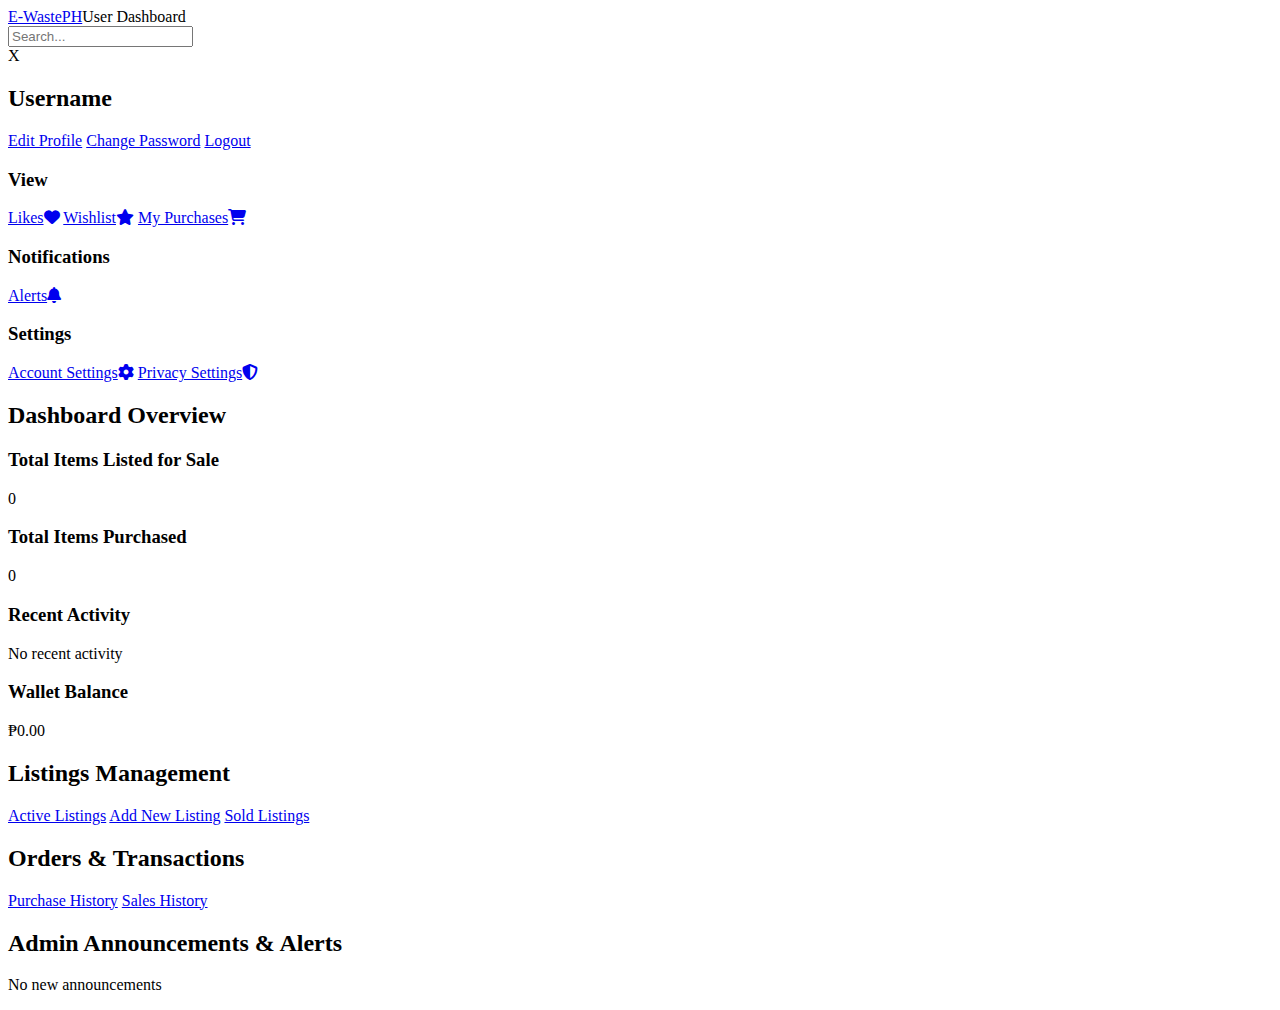
==== src/pages/userdash.html @ eba9b056 "Fix the folders" ====
<!DOCTYPE html>
<html lang="en">
<head>
    <meta charset="UTF-8">
    <meta name="viewport" content="width=device-width, initial-scale=1.0">
    <title>E-WastePH User Dashboard</title>
    <link rel="stylesheet" href="ewasteWeb.css">
    <link rel="stylesheet" href="https://cdnjs.cloudflare.com/ajax/libs/font-awesome/6.4.2/css/all.min.css">
</head>
<body>
    <header>
        <div style="display: flex; align-items: center;">
            <a href="#" class="logo">E-WastePH</a>
            <span class="dashboard-title">User Dashboard</span>
        </div>
        <input type="text" class="search-bar" placeholder="Search...">
    </header>
    
    <div class="userDashSec">
    <div class="container">
        <!-- Sidebar -->
        <aside class="sidebar">
            <!-- Profile Card -->
            <div class="profile-card">
                <div class="profile-image">
                    <div class="profile-image-placeholder">X</div>
                </div>
                <div class="profile-details">
                    <h2 class="username">Username</h2>
                    <a href="#" class="profile-link">Edit Profile</a>
                    <a href="#" class="profile-link">Change Password</a>
                    <a href="#" class="profile-link">Logout</a>
                </div>
            </div>
            
            <!-- Sidebar Menu -->
            <div class="sidebar-menu">
                <div class="sidebar-menu-section">
                    <h3 class="section-title">View</h3>
                    <a href="#" class="sidebar-link">Likes<i class="fas fa-heart"></i></a>
                    <a href="#" class="sidebar-link">Wishlist<i class="fas fa-star"></i></a>
                    <a href="#" class="sidebar-link">My Purchases<i class="fas fa-shopping-cart"></i></a>

                </div>
                <div class="sidebar-menu-section">
                    <h3 class="section-title">Notifications</h3>
                    <a href="#" class="sidebar-link">Alerts<i class="fas fa-bell"></i></a>
                </div>
                <div class="sidebar-menu-section">
                    <h3 class="section-title">Settings</h3>
                    <a href="#" class="sidebar-link">Account Settings<i class="fas fa-cog"></i></a>
                    <a href="#" class="sidebar-link">Privacy Settings<i class="fas fa-shield-alt"></i></a>
            </div>

        </aside>
        
        <!-- Main Content -->
        <main class="main-content">
            <!-- Dashboard Overview -->
            <section class="card dashboard-overview">
                <h2 class="card-header">Dashboard Overview</h2>
                <div class="stats-container">
                    <div class="stat-card">
                        <h3>Total Items Listed for Sale</h3>
                        <p id="totalListed">0</p>
                    </div>
                    <div class="stat-card">
                        <h3>Total Items Purchased</h3>
                        <p id="totalPurchased">0</p>
                    </div>
                </div>
                <div class="stats-container" style="margin-top: 15px;">
                    <div class="stat-card">
                        <h3>Recent Activity</h3>
                        <p id="recentActivity">No recent activity</p>
                    </div>
                    <div class="stat-card">
                        <h3>Wallet Balance</h3>
                        <p id="walletBalance">₱0.00</p>
                    </div>
                </div>
            </section>
            
            <!-- Widgets Grid -->
            <div class="widget-grid">
                <!-- Listings Management -->
                <section class="card">
                    <h2 class="card-header">Listings Management</h2>
                    <div class="listings-actions">
                        <a href="#" class="listings-action">Active Listings</a>
                        <a href="#" class="listings-action">Add New Listing</a>
                        <a href="#" class="listings-action">Sold Listings</a>
                    </div>
                </section>
            </div>
            
            <!-- Orders & Transactions -->
            <section class="card">
                <h2 class="card-header">Orders & Transactions</h2>
                <a href="#" class="listings-action">Purchase History</a>
                <a href="#" class="listings-action">Sales History</a>
            </section>
            
            <!-- Admin Announcements -->
            <section class="card">
                <h2 class="card-header">Admin Announcements & Alerts</h2>
                <div id="announcements">
                    <p>No new announcements</p>
                </div>
            </section>
        </main>
    </div>
    </div>
</body>
</html>
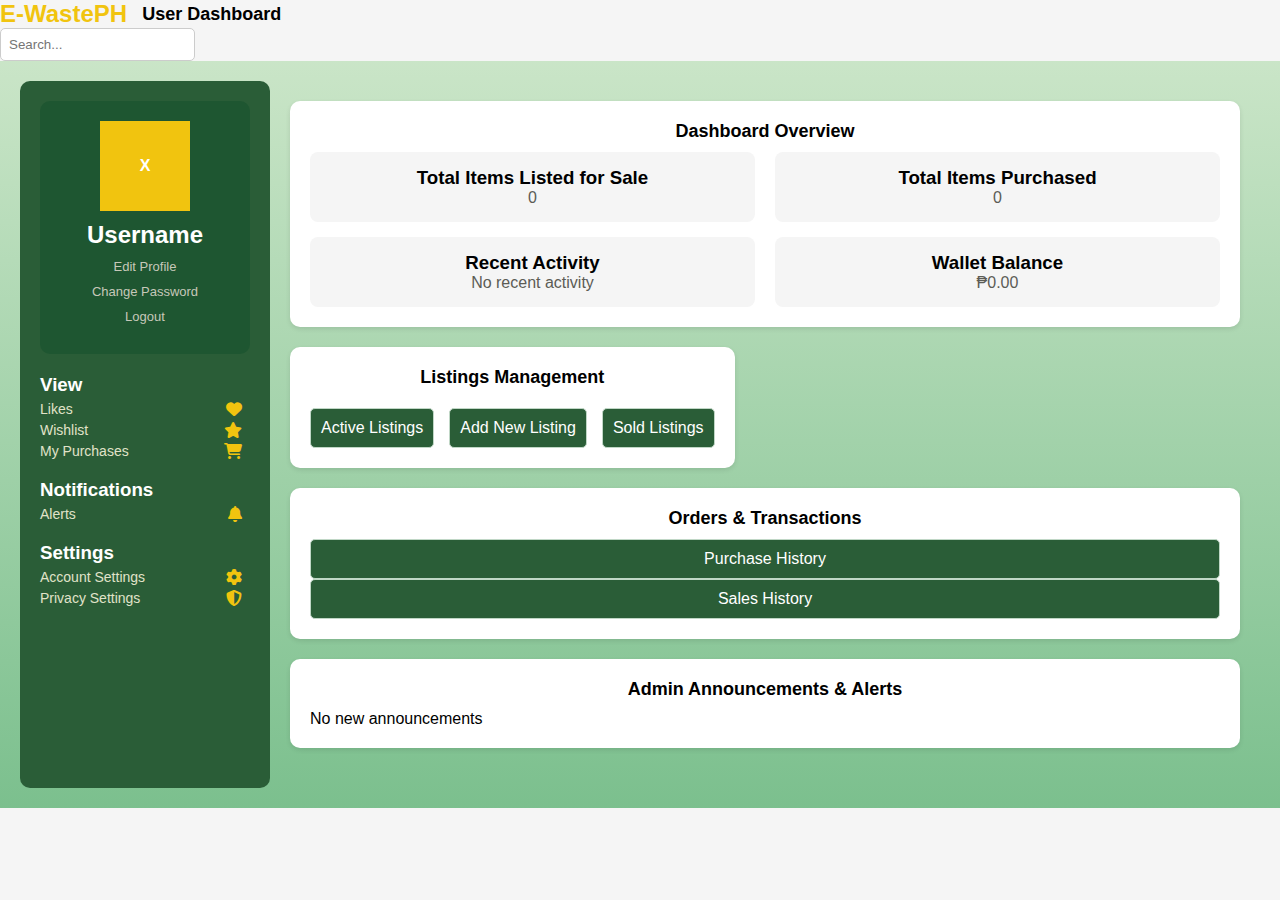
==== commit 889696f1: "All" ====
--- a/src/pages/userdash.html
+++ b/src/pages/userdash.html
@@ -4,7 +4,7 @@
     <meta charset="UTF-8">
     <meta name="viewport" content="width=device-width, initial-scale=1.0">
     <title>E-WastePH User Dashboard</title>
-    <link rel="stylesheet" href="ewasteWeb.css">
+    <link rel="stylesheet" href="../styles/ewasteWeb.css">
     <link rel="stylesheet" href="https://cdnjs.cloudflare.com/ajax/libs/font-awesome/6.4.2/css/all.min.css">
 </head>
 <body>
--- a/src/styles/ewasteWeb.css
+++ b/src/styles/ewasteWeb.css
@@ -0,0 +1,1104 @@
+
+* {
+    margin: 0;
+    padding: 0;
+    box-sizing: border-box;
+    font-family: "DM Sans", sans-serif;
+    scroll-behavior: smooth;
+    user-select: none;
+}
+
+body {
+    width: 100%;
+    height: 100%;
+    overflow-x: hidden;
+    margin: 0;
+    padding: 0;
+    background-color: #f5f5f5;
+}
+
+/* Navigation Bar */
+nav.navbar {
+    display: flex;
+    justify-content: space-between;
+    align-items: center;
+    background-color: #223527;
+    padding: 15px 5%;
+    position: fixed;
+    width: 100%;
+    height: 50px;
+    z-index: 999;
+    filter: drop-shadow(0 2px 4px rgba(0, 0, 0, 0.2));
+}
+
+nav .logo-container .logo img {
+    width: 200px;
+    padding-top: 10px;
+}
+button.logo {
+    background: none !important;
+    border: none !important;
+    padding: 0 !important; 
+    margin: 0 !important; 
+    cursor: pointer !important; 
+}
+
+
+
+.nav-links {
+    display: flex;
+    gap: 40px;
+    list-style: none;
+    padding-right: 35px;
+}
+
+.nav-links li a {
+    color: #e0e3c9;
+    text-decoration: none;
+    font-size: 16px;
+    font-family:'Poppins', sans-serif;
+    transition: color 0.3s;
+    margin-top: 5px;
+
+}
+
+.nav-links li a:hover {
+    color: #f1c40f;
+}
+
+/* Section Styles */
+section {
+    padding: 50px 5%;
+    text-align: center;
+}
+
+/* Home Section */
+#home {
+    height: 100vh;
+    background: linear-gradient(to bottom, rgba(25, 10, 10, 0.8), rgba(35, 68, 44, 0.7)),
+    url("/EWastePH/Public/images/bgheader.png") no-repeat center center/cover;
+    display: flex;
+    flex-direction: column;
+    justify-content: center;
+    align-items: center;
+    text-align: center;
+    color: #fff;
+}
+
+.text-box h1 {
+    font-family: "Jersey 10", serif;
+    font-size: 120px;
+    background: linear-gradient(to right, #c3c3b7, #f1c40f);
+    -webkit-text-fill-color: transparent;
+    -webkit-background-clip: text;
+}
+
+.text-box p {
+    font-size: 1.2rem;
+    margin: 20px 0;
+    color: #f1c40f;
+}
+
+.text-box .cta-buttons {
+    margin-top: 20px;
+}
+
+.text-box .btn {
+    display: inline-block;
+    padding: 18px 50px;
+    margin: 10px;
+    background: #2a5d37;
+    color: #fff;
+    border-radius: 30px;
+    font-family: "Jersey 10", serif;
+    text-decoration: none;
+    transition: background 0.3s;
+    font-size: 30px;
+}
+
+.text-box .btn:hover {
+    background: #f1c40f;
+    color: #2a5d37;
+    padding: 18px 50px;
+}
+
+/* About Us Section */
+.about-section {
+    margin: 100px 0 100px;
+}
+.about-section h2 {
+    font-size: 2.5rem;
+    color: #2a5d37;
+    margin-bottom: 20px;
+}
+
+.about-section p {
+    font-size: 1.1rem;
+    line-height: 1.6;
+    color: #555;
+    margin-bottom: 30px;
+}
+
+.mission-vision {
+    display: flex;
+    justify-content: space-around;
+    gap: 20px;
+    flex-wrap: wrap;
+    padding-top: 50px;
+}
+
+.mission, .vision {
+    background: #f5f5f5;
+    padding: 20px;
+    border-radius: 15px;
+    box-shadow: 0 2px 4px rgba(0, 0, 0, 0.1);
+    width: 100%;
+    max-width: 400px;
+    text-align: left;
+}
+
+.mission h3, .vision h3 {
+    font-size: 1.8rem;
+    color: #2a5d37;
+    margin-bottom: 10px;
+}
+
+.mission p, .vision p {
+    font-size: 1rem;
+    line-height: 1.5;
+    color: #555;
+    text-align: justify;
+}
+
+/*checkout*/
+
+
+/* Shop Section */
+.shop-header {
+    display: grid;
+    grid-template-columns: repeat(auto-fit, minmax(250px, 1fr));;
+    justify-items: center;
+}
+.section .shop-section{
+    margin-right: -75px;
+    margin-left: -75px;
+
+}
+.shop-section {
+    background: linear-gradient(#e8f5e9, #c8e6c9);
+    padding: 40px 5%;
+    text-align: center;
+    padding: 100px 50px;
+}
+
+.shop-section h2 {
+    font-size: 2.8rem;
+    color: #2a5d37;
+    margin-bottom: 30px;
+    font-family: "DM Sans", sans-serif;
+}
+
+.new-products, .all-products {
+    margin: 0 0 120px 0;
+}
+
+.new-products h3, .all-products h3{
+    font-size: 2rem;
+    color: #1e5631;
+    margin: 60px 0;
+    
+    font-family: "DM Sans", sans-serif;
+}
+.new-products p, .all-products p{
+    text-align: center;
+}
+
+.product-grid {
+    display: grid;
+    grid-template-columns: repeat(auto-fit, minmax(250px, 1fr));
+    gap: 25px;
+    justify-items: center;
+}
+
+.product-card {
+    background: #ffffff;
+    border-radius: 15px;
+    padding: 15px;
+    box-shadow: 0 4px 8px rgba(0, 0, 0, 0.1);
+    text-align: center;
+    transition: transform 0.3s ease, box-shadow 0.3s ease;
+    justify-content: space-between; 
+    height: 100%;
+    width: 250px;
+
+}
+.product-card h3{
+    margin-bottom: 0px;
+}
+
+.product-card:hover {
+    transform: translateY(-5px);
+    box-shadow: 0 8px 12px rgba(0, 0, 0, 0.15);
+}
+
+.product-card img {
+    width: 200px;
+    border-radius: 15px;
+    margin-bottom: -40px;
+    object-fit: cover;
+    mix-blend-mode: multiply;
+    filter: brightness(0) invert(1);
+    filter: drop-shadow(4px 6px 3px rgba(0, 0, 0, 0.262));
+    height: 200px; 
+    object-fit: contain; 
+}
+
+.product-card h3 {
+    font-size: 1.4rem;
+    color: #2a5d37;
+    margin-bottom: 10px;
+    font-family: "DM Sans", sans-serif;
+    min-height: 40px; 
+}
+
+.product-card p {
+    font-size: 1.2rem;
+    color: #555555;
+    margin-bottom: 15px;
+    font-family: "DM Sans", sans-serif;
+}
+
+.product-card .btn {
+    display: inline-block;
+    padding: 10px 20px;
+    margin-bottom: 20px;
+    background: #2a5d37;
+    color: #ffffff;
+    border-radius: 25px;
+    font-size: 1rem;
+    font-family: "DM Sans", sans-serif;
+    cursor: pointer;
+    transition: background 0.3s ease, color 0.3s ease;
+    border: none;
+}
+
+.product-card .btn:hover {
+    background: #f1c40f;
+    color: #2a5d37;
+}
+
+/* Show More Button */
+.show-more-container button{
+    margin-top: -200px;
+
+}
+
+.show-more-btn, show-more-btn a {
+    padding: 10px 30px;
+    background: #2a5d37;
+    color: #ffffff;
+    border-radius: 30px;
+    font-size: 1.2rem;
+    font-family: "DM Sans", sans-serif;
+    border: none;
+    cursor: pointer;
+    transition: background 0.3s ease, color 0.3s ease;
+    text-decoration: none;
+    font-style: normal;
+}
+
+.show-more-btn:hover {
+    background: #f1c40f;
+    color: #2a5d37;
+}
+/* FAQ Section */
+
+.faq {
+    display: flex;
+    flex-wrap: wrap;
+    align-items: flex-start;
+    padding: 40px 5%;
+    background: linear-gradient(#e5e8e8, #f0f4f4);
+    box-shadow: #52505042 6px 8px 10px 0px;
+}
+.faq-section {
+    margin: 100px 0 100px;
+    display: flex;
+    align-items: stretch;   
+}
+.faq-name{
+    flex: 0.5;
+    padding: 0 30px 0 0;
+    border-right: 2px solid #2a5d3786;
+    min-height: 100%;
+}
+
+
+
+.faq-header {
+    font-family: "DM Sans", sans-serif;
+    font-size: 36px;
+    color: #2a5d37;
+    margin-bottom: 15px;
+}
+
+.faq-welcome {
+    font-family: "DM Sans", sans-serif;
+    font-size: 18px;
+    color: #555;
+    line-height: 1.6;
+    text-align: justify;
+}
+
+.faq-box {
+    flex: 1;
+    padding: 20px 20px;
+}
+
+.faq-wrapper {
+    margin-bottom: 15px;
+    padding: 10px 15px;
+    border-bottom: 2px solid #2a5d37;
+}
+
+.faq-title {
+    font-family: "DM Sans", sans-serif;
+    font-size: 20px;
+    color: #2a5d37;
+    cursor: pointer;
+    display: flex;
+    justify-content: space-between; 
+    align-items: center;
+    transition: color 0.3s ease;
+}
+
+.faq-title i {
+    font-size: 16px;
+    transition: transform 0.3s ease;
+}
+
+.faq-title:hover {
+    color: #144022; 
+}
+
+.faq-trigger:checked + .faq-title i {
+    transform: rotate(90deg);
+}
+
+.faq-detail {
+    font-size: 16px;
+    color: #555;
+    margin-top: 10px;
+    line-height: 1.5;
+    max-height: 0;
+    overflow: hidden;
+    transition: max-height 0.3s ease;
+
+ 
+}
+
+.faq-detail ul li {
+    margin-left: 20px;
+}
+.faq-detail ul, p{
+    list-style: none;
+    text-align: left;
+}
+
+.faq-trigger {
+    display: none;
+}
+
+.faq-trigger:checked + .faq-title + .faq-detail {
+    max-height: 300px;
+}
+
+/* Contact Section */
+.contact-section {
+    margin: 100px 0 100px;
+    padding-bottom: 100px;
+}
+.contact-section h2 {
+    font-size: 2.5rem;
+    color: #2a5d37;
+    margin-bottom: 20px;
+}
+.contact-info{
+    text-align: justify;
+    margin-bottom: 30px;
+}
+.contact-info p {
+    font-size: 1rem;
+    color: #555;
+    margin-bottom: 5px;
+    text-align: center;
+}
+
+.contact-form {
+    max-width: 500px;
+    margin: 0 auto;
+    display: flex;
+    flex-direction: column;
+    gap: 10px;
+}
+
+.contact-form input, .contact-form textarea {
+    padding: 10px;
+    border: 1px solid #ccc;
+    border-radius: 5px;
+    font-size: 1rem;
+}
+
+.contact-form button {
+    padding: 10px;
+    background: #2a5d37;
+    color: #fff;
+    border-radius: 5px;
+    border: none;
+    font-size: 1rem;
+    cursor: pointer;
+    transition: background 0.3s;
+}
+
+.contact-form button:hover {
+    background: #f1c40f;
+    color: #2a5d37;
+}
+
+/* Back to Top Button */
+#upButton {
+    position: fixed;
+    bottom: 20px;
+    right: 20px;
+    background: #2a5d37;
+    color: #fff;
+    border: none;
+    border-radius: 50%;
+    padding: 15px 20px 15px 20px;
+    font-size: 18px;
+    cursor: pointer;
+    display: none;
+    box-shadow: 0 2px 5px rgba(0, 0, 0, 0.3);
+    transition: background 0.3s;
+}
+
+#upButton:hover {
+    background: #f1c40f;
+    color: #2a5d37;
+}
+
+/* Registration Section */
+.registration-success-container .logIn-seccess-container {
+    background: linear-gradient(to bottom, rgba(25, 10, 10, 0.8), rgba(42, 93, 55, 0.7)), url('/EWastePH/Public/images/tvbg_enhanced.jpg') center/cover;
+    height: 100vh;
+    display: flex;
+    align-items: center;
+    justify-content: center;
+}
+
+.registration-success-container1 {
+    background: #fff;
+    padding: 25px;
+    border-radius: 10px;
+    box-shadow: 0 8px 20px rgba(0, 0, 0, 0.3);
+    text-align: center; /* Center text elements */
+    display: flex;
+    flex-direction: column; /* Stack items vertically */
+    align-items: center; /* Ensures h2 and a are centered */
+    animation: fadeIn 0.5s ease-in-out;
+
+}
+.success-message {
+   
+}
+.success-message h2, a {
+    align-items: center;
+    text-align: center;
+}
+.success-message h2 {
+    color: #2A5D37; /* Deep green */
+    margin-bottom: 15px;
+    font-size: 30px;
+}
+
+.success-message a {
+    font-size: 19px;
+    display: inline-block;
+    background: #2A5D37;
+    color: #FFD700;
+    padding: 10px 18px;
+    border-radius: 5px;
+    text-decoration: none;
+    transition: 0.3s;
+    margin-top: 10px; /* Ensures spacing below h2 */
+}
+
+.success-message a:hover {
+    background: #FFD700;
+    color:#2A5D37;
+
+}
+
+/*user-preDash*/
+.mainmodal{
+    background: linear-gradient(to bottom, rgba(25, 10, 10, 0.8), rgba(42, 93, 55, 0.7)), url('/EWastePH/Public/images/tvbg_enhanced.jpg') center/cover;
+    height: 100vh;
+    display: flex;
+    align-items: center;
+    justify-content: center;
+}
+.modal-container {
+    position: fixed; 
+    top: 0;
+    left: 0;
+    width: 100%;
+    height: 100%;
+}
+
+.modal {
+    background-color: #ffffff;
+    border-radius: 10px;
+    box-shadow: 0 5px 15px rgba(0, 0, 0, 0.2);
+    width: 500px;
+    max-width: 90%;
+    overflow: hidden;
+    
+}
+
+.modal-header {
+    background-color: #f5f5f5;
+    padding: 20px;
+    border-bottom: 1px solid #dddddd;
+    display: flex;
+    justify-content: space-between;
+    align-items: center;
+}
+
+.modal-title {
+    font-size: 20px;
+    font-weight: bold;
+    color: #333333;
+}
+
+.close-button {
+    background-color: #ffffff;
+    border: 1px solid #dddddd;
+    border-radius: 50%;
+    width: 30px;
+    height: 30px;
+    display: flex;
+    justify-content: center;
+    align-items: center;
+    cursor: pointer;
+    font-size: 20px;
+    color: #999999;
+}
+
+.modal-body {
+    padding: 20px;
+}
+
+.instruction-text {
+    color: #666666;
+    margin-bottom: 15px;
+}
+
+.progress-bar-bg {
+    background-color: #eeeeee;
+    height: 8px;
+    border-radius: 4px;
+    margin-bottom: 5px;
+}
+
+.progress-bar {
+    background-color: #4285f4;
+    height: 100%;
+    border-radius: 4px;
+    width: 50%;
+}
+
+.progress-text {
+    font-size: 12px;
+    color: #666666;
+}
+
+.form-group {
+    margin-bottom: 20px;
+}
+
+.form-label {
+    display: block;
+    font-size: 14px;
+    font-weight: bold;
+    color: #39403c;
+    margin-bottom: 5px;
+}
+
+.form-control {
+    width: 100%;
+    height: 40px;
+    padding: 0 10px;
+    border: 1px solid #cccccc;
+    border-radius: 5px;
+    font-size: 14px;
+}
+
+.form-control.readonly {
+    background-color: #f5f5f5;
+    color: #666666;
+}
+
+.form-control::placeholder {
+    color: #999999;
+}
+
+.verified-badge {
+    float: right;
+    font-size: 12px;
+    color: #999999;
+}
+
+.two-column {
+    display: flex;
+    justify-content: space-between;
+    gap: 20px;
+}
+
+.column {
+    flex: 1;
+}
+
+.profile-picture-container {
+    display: flex;
+    flex-direction: column;
+    align-items: center;
+}
+
+.profile-picture-container input[type="submit"] {
+    border: 1px solid #cccccc;
+    border-radius: 5px;
+    padding: 15px;
+    display: flex;
+    margin-top: 10px;
+}
+.payment-method {
+    border: 1px solid #cccccc;
+    border-radius: 5px;
+    padding: 15px;
+    display: flex;
+    align-items: center;
+    margin-top: 10px;
+}
+
+.add-payment-icon {
+    width: 20px;
+    height: 20px;
+    border-radius: 50%;
+    background-color: #f5f5f5;
+    border: 1px solid #cccccc;
+    display: flex;
+    justify-content: center;
+    align-items: center;
+    font-size: 16px;
+    color: #999999;
+    margin-right: 15px;
+}
+
+.add-payment-text {
+    color: #999999;
+}
+
+.modal-footer {
+    padding: 20px;
+    display: flex;
+    justify-content: space-between;
+    align-items: center;
+}
+
+.required-fields-note {
+    font-size: 12px;
+    color: #999999;
+}
+
+.skip-link {
+    color: #8cc75e;
+    text-decoration: underline;
+    cursor: pointer;
+}
+
+.submit-button {
+    background-color: #69cd82;
+    color: #ffffff;
+    border: none;
+    border-radius: 20px;
+    padding: 10px 20px;
+    font-size: 16px;
+    font-weight: bold;
+    cursor: pointer;
+    transition: 0.3s;
+}
+
+.submit-button:hover {
+    background-color: #2a5d37;
+    color: #f1c40f;
+    transform: scale(1.05);
+ 
+}
+.skip-link:hover {
+    text-decoration: underline;
+    color: #2a5d37;
+}
+
+
+/* Profile Section */
+
+.profile-contents h2{
+    cursor:default;
+    user-select: none;
+}
+.profile-section {
+    background: linear-gradient(to bottom, rgba(25, 10, 10, 0.8), rgba(42, 93, 55, 0.7)), 
+    url('/EWastePH/Public/images/tvbg_enhanced.jpg') no-repeat center center/cover;
+    height: 100vh;
+    display: flex;
+    align-items: center;
+    justify-content: center;
+
+}
+
+.profile-contents {
+    background-color: rgba(13, 22, 17, 0.682);
+    padding: 30px;
+    width: 40vw;
+    border-radius: 15px;
+    box-shadow: 0px 4px 10px rgba(0, 0, 0, 0.3);
+
+}
+.profile-contents h2 {
+    font-family: "Jersey 25",sans-serif;
+    font-size: 30rem;
+}
+.continueAcc ul{
+    list-style: none;
+    color: #e5e8e8;
+}
+.continueAcc ul li{
+    margin: 10px 0;
+    font-family: "DM Sans", sans-serif;
+    display: flex;
+    align-items: center;  
+    gap: 10px; 
+    justify-content: center;
+}
+.profile-contents input {
+    width: 16rem;
+    padding: 12px;
+    margin: 8px 0;
+    border-radius: 5px;
+    font-size: 16px;
+    background-color: #D9D9D9;
+    box-shadow: inset 3px 2px 5px rgba(0, 0, 0, 0.251);
+    
+
+}
+.continueAcc label {
+    width: 100px; 
+    text-align: right; 
+}
+
+.logIn h2 {
+    font-size: 65px;
+    color: #fff;
+    text-align: center;
+    margin-bottom: 20px;
+}
+
+.logIn p {
+    text-align: center;
+    color: #bfbfbf;
+    font-style: italic;
+    padding-bottom: 1rem;
+}
+
+.logIn p a {
+    color: #00ffae;
+    text-decoration: none;
+}
+
+.logIn p a:hover {
+    text-decoration: underline;
+}
+
+.profile-contents .btn{
+    display: block;
+    width: 100%;
+    background-color: #2a5d37;
+    color: #fff;
+    padding: 10px;
+    border-radius: 5px;
+    cursor: pointer;
+    font-size: 18px;
+    transition: background-color 0.3s;
+    margin: 0 auto;
+    margin-top: 15px;
+}
+
+.btn:hover {
+    background-color: #f1c40f;
+    color: #2a5d37;
+}
+
+.hidden {
+    display: none;
+}
+
+/*UserDAsh*/
+.userDashSec{
+    background:linear-gradient(to bottom, rgba(191, 225, 188, 0.8), rgba(72, 169, 98, 0.7));
+    overflow: hidden;
+}
+
+.logo {
+    font-size: 24px;
+    font-weight: bold;
+    text-decoration: none;
+    color: #f1c40f;
+}
+
+.dashboard-title {
+    font-size: 18px;
+    margin-left: 15px;
+    font-weight: bold;
+}
+
+.search-bar {
+    padding: 8px;
+    border-radius: 5px;
+    border: 1px solid #ccc;
+}
+
+.container {
+    display: flex;
+    margin: 20px;
+}
+
+.sidebar {
+    width: 250px;
+    background: #2a5d37;
+    color: white;
+    padding: 20px;
+    border-radius: 10px;
+}
+.sidebar-link{
+    justify-content: space-between;
+}
+
+.profile-card {
+    text-align: center;
+    padding: 20px;
+    background: #1e5631;
+    border-radius: 10px;
+    align-items: center;
+}
+
+.profile-details {
+    margin-top: 10px;
+}
+
+.profile-details a {
+    margin-top: 10px;
+    color: #c6c8b9;
+    font-size: 13px;
+    display: block;
+    text-decoration: none;
+}
+
+.profile-image {
+    display: flex;
+    justify-content: center;
+    margin: 0 auto;
+}
+
+.profile-image-placeholder {
+    width: 90px;
+    height: 90px;
+    background: #f1c40f;
+    display: flex;
+    align-items: center;
+    justify-content: center;
+    font-weight: bold;
+}
+
+.profile-link {
+    display: block;
+    margin: 10px 0;
+    color: #f1c40f;
+    text-decoration: none;
+}
+
+.profile-link:hover {
+    color: #96a331;
+}
+
+.sidebar-menu-section h3 {
+    margin-top: 20px;
+}
+
+.sidebar-link {
+    display: flex;
+    align-items: center;
+    color: #e0e3c9;
+    text-decoration: none;
+    margin: 5px 0;
+    font-size: 14px;
+}
+
+.sidebar-link i {
+    margin-right: 8px;
+    font-size: 16px;
+    color: #f1c40f;
+}
+
+.sidebar-link:hover {
+    color: #f1c40f;
+}
+
+.main-content {
+    flex: 1;
+    padding: 20px;
+}
+
+.card {
+    background: white;
+    padding: 20px;
+    border-radius: 10px;
+    box-shadow: 0 2px 5px rgba(0, 0, 0, 0.1);
+    margin-bottom: 20px;
+}
+
+.card-header {
+    font-size: 18px;
+    font-weight: bold;
+    margin-bottom: 10px;
+}
+
+.stats-container {
+    display: flex;
+    gap: 20px;
+}
+
+.stat-card {
+    flex: 1;
+    background: #f5f5f5;
+    padding: 15px;
+    border-radius: 8px;
+    text-align: center;
+    margin: 0 auto;
+}
+
+.stat-card p {
+    text-align: center;
+    color: #5c5c55;
+}
+
+.listings-actions, .widget-grid {
+    display: flex;
+    gap: 15px;
+    flex-wrap: wrap;
+}
+
+.listings-actions {
+    margin-top: 20px;
+}
+
+.listings-action, .alerts-button {
+    display: block;
+    background: #2a5d37;
+    color: white;
+    padding: 10px;
+    text-align: center;
+    border-radius: 5px;
+    text-decoration: none;
+    transition: background 0.3s;
+    border: 1px solid #c0d7c6;
+}
+
+.listings-action:hover, .alerts-button:hover {
+    background: #f1c40f;
+    color: #2a5d37;
+}
+
+
+
+
+
+
+/* Footer Section */
+footer {
+    background: linear-gradient(to right, #909f56, #f1c40f);
+    color: #fff;
+    text-align: center;
+    padding: 20px 10px;
+    font-family: "DM Sans", sans-serif;
+    position: relative;
+    box-shadow: 0px -3px 5px rgba(0, 0, 0, 0.3);
+}
+
+footer p {
+    font-size: 14px;
+    margin-bottom: 10px;
+    text-align: center;
+}
+
+.footer-links {
+    margin: 10px 0;
+    display: flex;
+    justify-content: center;
+    gap: 15px;
+}
+
+.footer-links a {
+    color: #2a5d37;
+    text-decoration: none;
+    font-size: 14px;
+    transition: color 0.3s ease;
+}
+
+.footer-links a:hover {
+    color: #fff;
+    text-decoration: underline;
+}
+
+.footer-social {
+    margin-top: 15px;
+    display: flex;
+    justify-content: center;
+    gap: 20px;
+}
+
+.footer-social a {
+    color: #fff;
+    font-size: 18px;
+    transition: transform 0.3s ease, color 0.3s ease;
+}
+
+.footer-social a:hover {
+    color: #f1c40f;
+    transform: scale(1.1);
+}
+
+.footer-social i {
+    display: inline-block;
+    padding: 10px;
+    border-radius: 50%;
+    background-color: #2a5d37;
+    transition: background-color 0.3s ease;
+    font-size: 15px;
+}
+
+.footer-social i:hover {
+    background-color: #f1c40f;
+    color: #2a5d37;
+    /* transform: scale(1); */
+}
+
